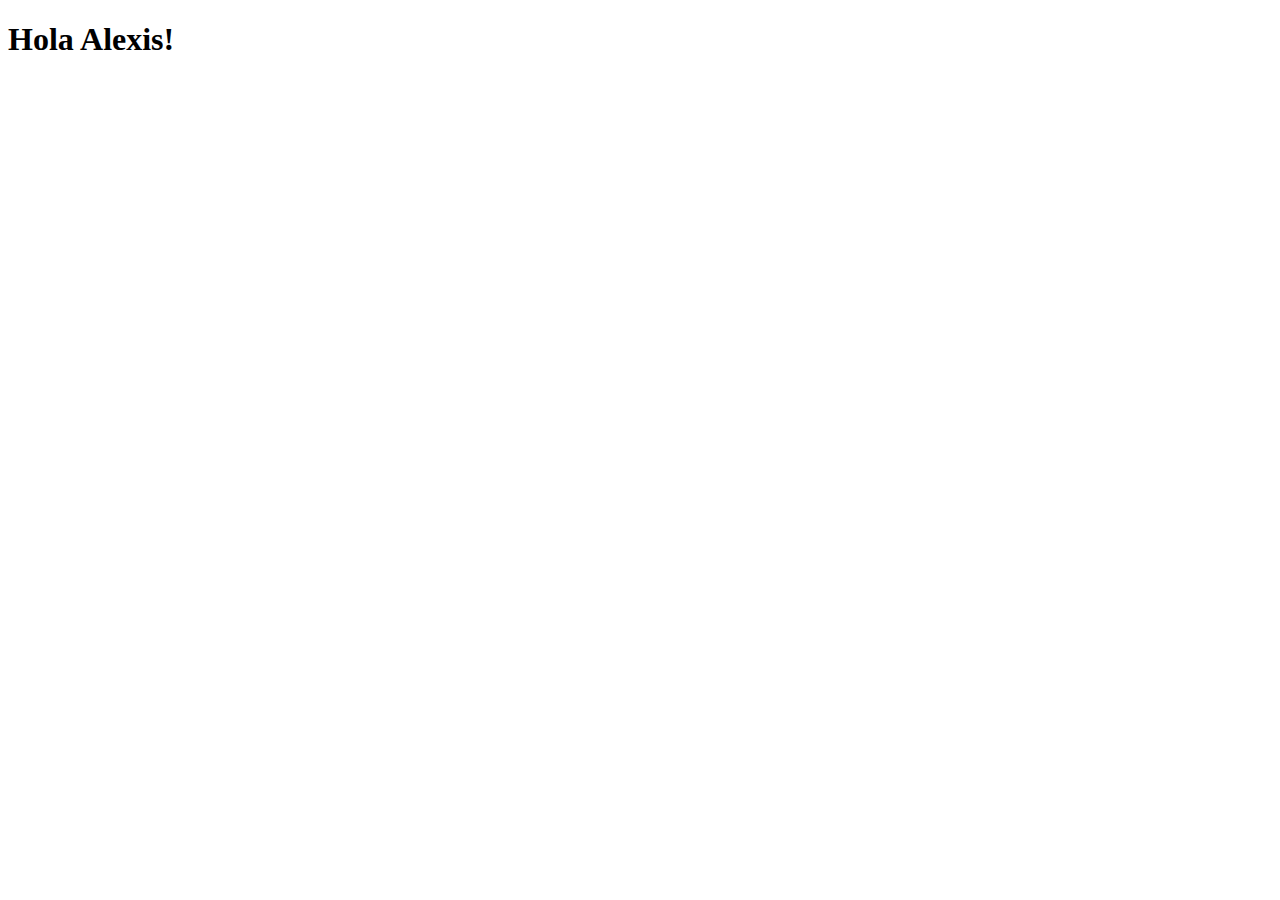
==== src/main/webapp/index.html @ 4e401e13 "" ====
<!DOCTYPE html>
<html>
    <head>
        <title>Start Page</title>
        <meta http-equiv="Content-Type" content="text/html; charset=UTF-8">
    </head>
    <body>
        <h1>Hola Alexis!</h1>
    </body>
</html>
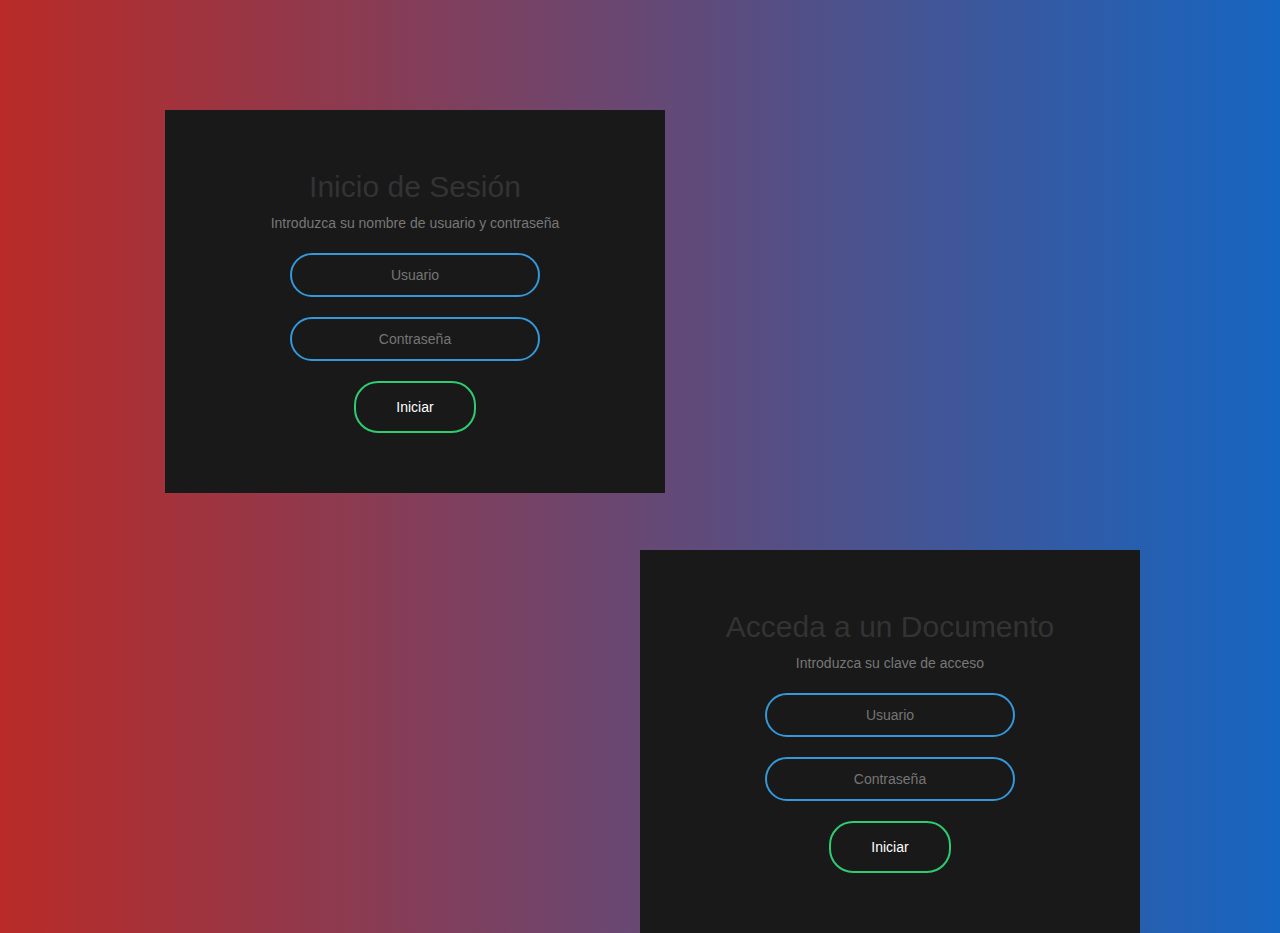
==== commit b105203b: "Página de login y adición de dependencias" ====
--- a/src/main/webapp/index.html
+++ b/src/main/webapp/index.html
@@ -1,10 +1,44 @@
 <!DOCTYPE html>
-<html>
-    <head>
-        <title>Start Page</title>
-        <meta http-equiv="Content-Type" content="text/html; charset=UTF-8">
-    </head>
-    <body>
-        <h1>Hola Alexis!</h1>
-    </body>
-</html>
+<html lang="es">
+<head>
+	<meta charset="utf-8">
+	<meta name="viewport" content="width=device-width, initial-scale=1, shrink-to-fit=no">
+        
+        
+        <link rel="stylesheet" href="resources\css\bootstrap.css">
+        <link rel="stylesheet" href="resources\css\index.css">
+        
+	<script src="resources\js\jquery-3.6.0.js"></script>
+	<script src="resources\js\bootstrap.js"></script>
+	<title>AudiFast</title>
+</head>
+<div class="container">
+    <div class="">
+        <div class="col-md-2">
+            <div class="card">
+                <form onsubmit="event.preventDefault()" class="box">
+                    <h2 class="text-white">Inicio de Sesi&oacute;n</h2>
+                    <p class="text-muted"> Introduzca su nombre de usuario y contrase&ntilde;a</p> <input type="text" name="nombre" placeholder="Usuario"> <input type="password" name="password" placeholder="Contraseña"> <input type="submit" name="" value="Iniciar" href="#">
+                </form>
+            </div>
+        </div>
+    </div>
+</div>
+
+<div class="container">
+    <div class="">
+        <div class="col-md-16">
+            <div class="card">
+                <form onsubmit="event.preventDefault()" class="box">
+                    <h2 class="text-white">Acceda a un Documento</h2>
+                    <p class="text-muted"> Introduzca su clave de acceso</p> <input type="text" name="nombre" placeholder="Usuario"> <input type="password" name="password" placeholder="Contraseña"> <input type="submit" name="" value="Iniciar" href="#">
+                </form>
+            </div>
+        </div>
+    </div>
+</div>
+
+<body>
+	
+</body>
+</html>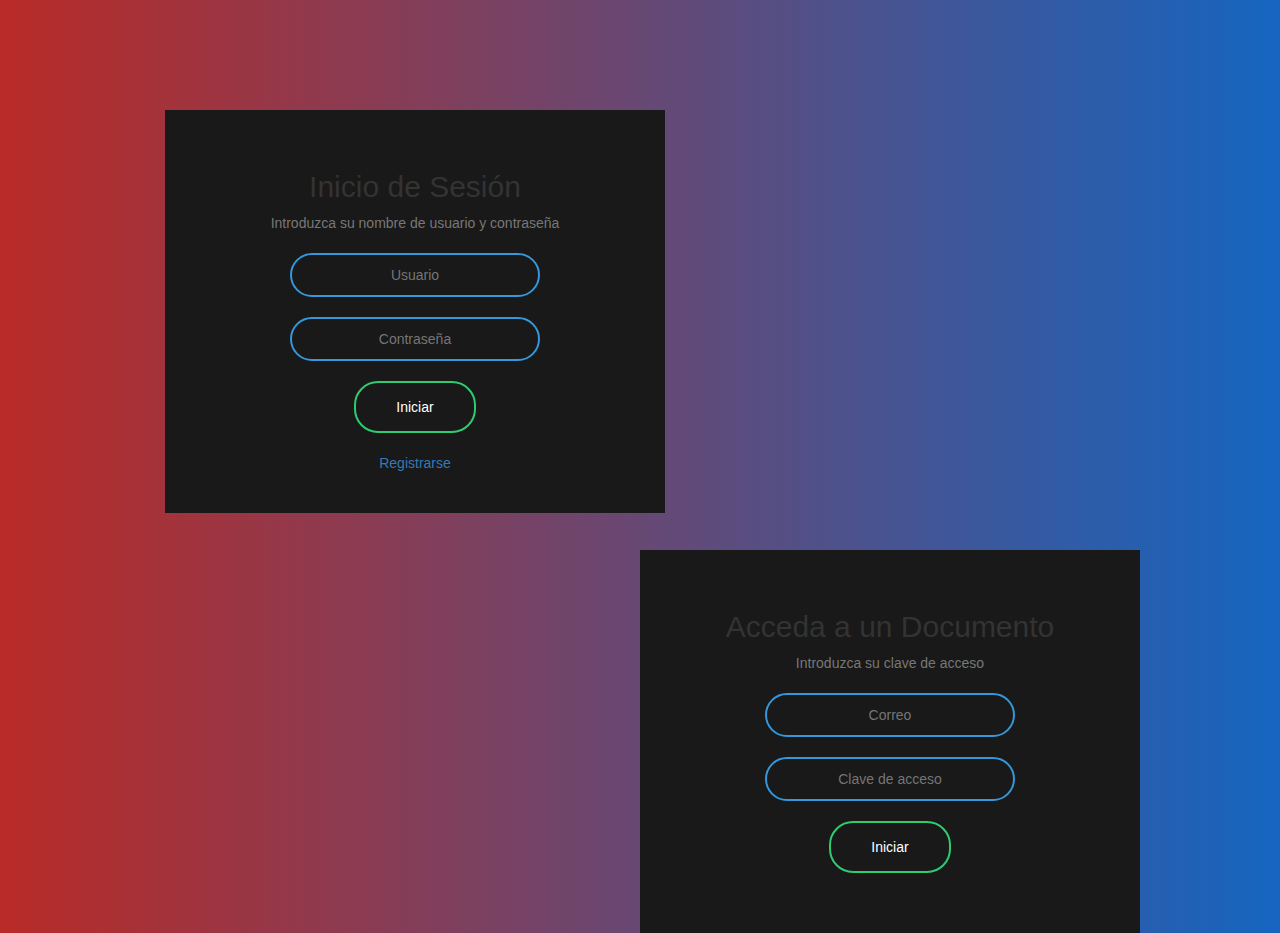
==== commit 4b5076f8: "Página de registro" ====
--- a/src/main/webapp/index.html
+++ b/src/main/webapp/index.html
@@ -4,21 +4,20 @@
 	<meta charset="utf-8">
 	<meta name="viewport" content="width=device-width, initial-scale=1, shrink-to-fit=no">
         
-        
         <link rel="stylesheet" href="resources\css\bootstrap.css">
         <link rel="stylesheet" href="resources\css\index.css">
-        
 	<script src="resources\js\jquery-3.6.0.js"></script>
 	<script src="resources\js\bootstrap.js"></script>
-	<title>AudiFast</title>
+	<title>AudiFast-Inicio</title>
 </head>
 <div class="container">
     <div class="">
         <div class="col-md-2">
             <div class="card">
                 <form onsubmit="event.preventDefault()" class="box">
-                    <h2 class="text-white">Inicio de Sesi&oacute;n</h2>
-                    <p class="text-muted"> Introduzca su nombre de usuario y contrase&ntilde;a</p> <input type="text" name="nombre" placeholder="Usuario"> <input type="password" name="password" placeholder="Contraseña"> <input type="submit" name="" value="Iniciar" href="#">
+                    <h2 class="text-white">Inicio de Sesión</h2>
+                    <p class="text-muted"> Introduzca su nombre de usuario y contraseña</p> <input type="text" name="nombre" placeholder="Usuario"> <input type="password" name="password" placeholder="Contraseña"> <input type="submit" name="" value="Iniciar" href="#">
+                    <a href="registro.html">Registrarse</a>
                 </form>
             </div>
         </div>
@@ -31,7 +30,7 @@
             <div class="card">
                 <form onsubmit="event.preventDefault()" class="box">
                     <h2 class="text-white">Acceda a un Documento</h2>
-                    <p class="text-muted"> Introduzca su clave de acceso</p> <input type="text" name="nombre" placeholder="Usuario"> <input type="password" name="password" placeholder="Contraseña"> <input type="submit" name="" value="Iniciar" href="#">
+                    <p class="text-muted"> Introduzca su clave de acceso</p> <input type="text" name="correo" placeholder="Correo"> <input type="password" name="clave" placeholder="Clave de acceso"> <input type="submit" name="" value="Iniciar" href="#">
                 </form>
             </div>
         </div>
